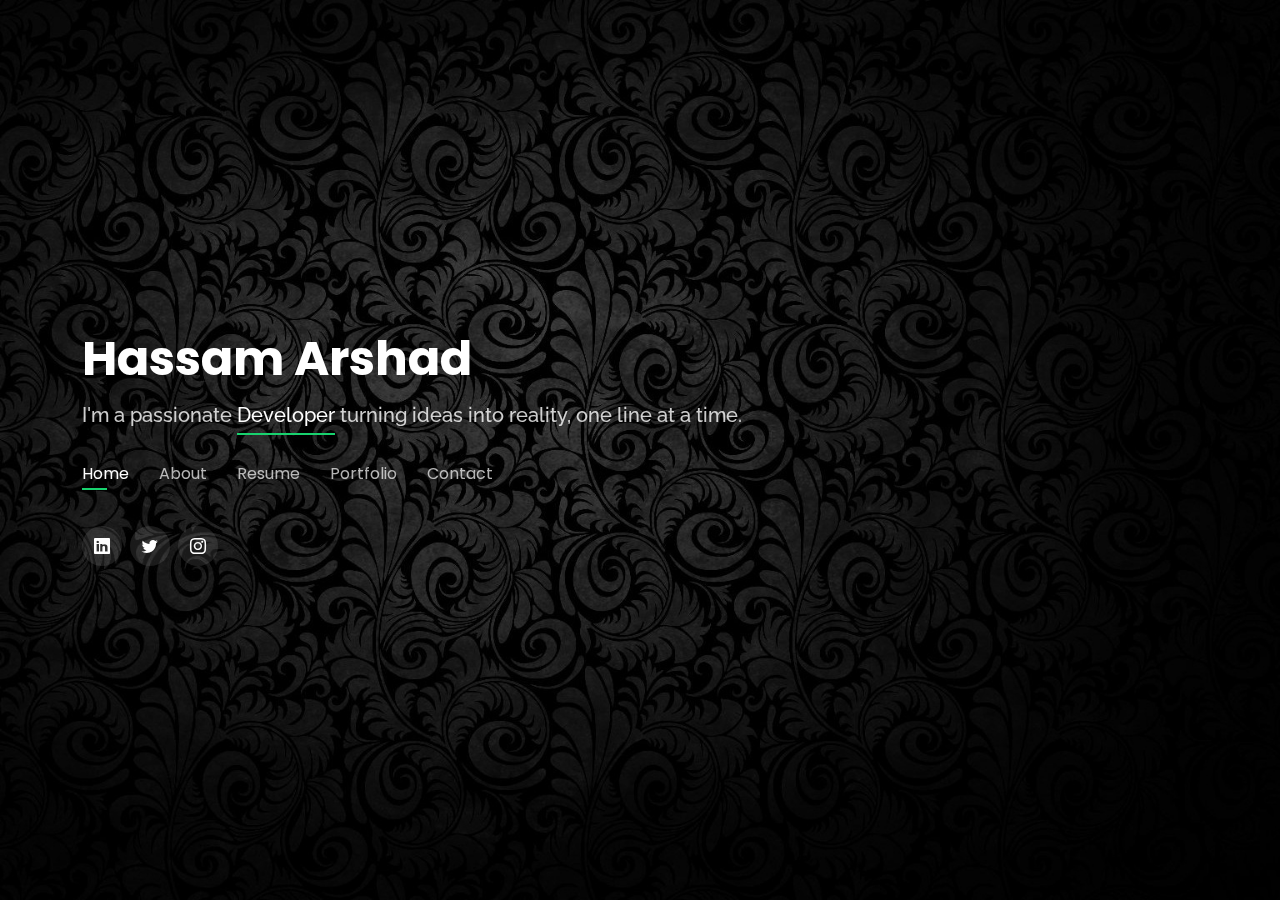
==== index.html @ 384a3cdf "initial Commit" ====
<!DOCTYPE html>
<html lang="en">

<head>
  <meta charset="utf-8">
  <meta content="width=device-width, initial-scale=1.0" name="viewport">

  <title>Hassam Arshad</title>
  <meta content="" name="description">
  <meta content="" name="keywords">

  <!-- Favicons -->
  <link href="assets/img/favicon.png" rel="icon">
  <!-- <link href="assets/img/apple-touch-icon.png" rel="apple-touch-icon"> -->

  <!-- Google Fonts -->
  <link href="https://fonts.googleapis.com/css?family=Open+Sans:300,300i,400,400i,600,600i,700,700i|Raleway:300,300i,400,400i,500,500i,600,600i,700,700i|Poppins:300,300i,400,400i,500,500i,600,600i,700,700i" rel="stylesheet">

  <!-- Vendor CSS Files -->
  <link href="assets/vendor/bootstrap/css/bootstrap.min.css" rel="stylesheet">
  <link href="assets/vendor/bootstrap-icons/bootstrap-icons.css" rel="stylesheet">
  <link href="assets/vendor/boxicons/css/boxicons.min.css" rel="stylesheet">
  <link href="assets/vendor/glightbox/css/glightbox.min.css" rel="stylesheet">
  <link href="assets/vendor/remixicon/remixicon.css" rel="stylesheet">
  <link href="assets/vendor/swiper/swiper-bundle.min.css" rel="stylesheet">

  <!-- Template Main CSS File -->
  <link href="assets/css/style.css" rel="stylesheet">

  <!-- =======================================================
  * Template Name: Personal - v4.10.0
  * Template URL: https://bootstrapmade.com/personal-free-resume-bootstrap-template/
  * Author: BootstrapMade.com
  * License: https://bootstrapmade.com/license/
  ======================================================== -->
</head>

<body>

  <!-- ======= Header ======= -->
  <header id="header">
    <div class="container">

      <h1><a href="index.html">Hassam Arshad</a></h1>
      <!-- Uncomment below if you prefer to use an image logo -->
      <!-- <a href="index.html" class="mr-auto"><img src="assets/img/logo.png" alt="" class="img-fluid"></a> -->
      <h2>I'm a passionate <span>Developer</span> turning ideas into reality, one line at a time.</h2>

      <nav id="navbar" class="navbar">
        <ul>
          <li><a class="nav-link active" href="#header">Home</a></li>
          <li><a class="nav-link" href="#about">About</a></li>
          <li><a class="nav-link" href="#resume">Resume</a></li>
          <!-- <li><a class="nav-link" href="#services">Services</a></li> -->
          <li><a class="nav-link" href="#portfolio">Portfolio</a></li>
          <li><a class="nav-link" href="#contact">Contact</a></li>
        </ul>
        <i class="bi bi-list mobile-nav-toggle"></i>
      </nav><!-- .navbar -->

      <div class="social-links">
        <a href="https://www.linkedin.com/in/hassam-arshad/" class="linkedin"><i class="bi bi-linkedin"></i></a>
        <a href="https://twitter.com/HassamAli466259" class="twitter"><i class="bi bi-twitter"></i></a>
        <!-- <a href="#" class="facebook"><i class="bi bi-facebook"></i></a> -->
        <a href="https://www.instagram.com/ali.hassam.9090/" class="instagram"><i class="bi bi-instagram"></i></a>
      </div>

    </div>
  </header><!-- End Header -->

  <!-- ======= About Section ======= -->
  <section id="about" class="about">

    <!-- ======= About Me ======= -->
    <div class="about-me container">

      <div class="section-title">
        <h2>About</h2>
        <p>Learn more about me</p>
      </div>

      <div class="row">
        <div class="col-lg-4" data-aos="fade-right">
          <img src="assets/img/me.jpg" class="img-fluid" alt="">
        </div>
        <div class="col-lg-8 pt-4 pt-lg-0 content" data-aos="fade-left">
          <h3>Software Developer &amp; Graphic Designer</h3>
          <p class="fst-italic">
            As a passionate developer and dedicated Computer Science student at the esteemed University of Karachi, I relentlessly pursue excellence in leveraging my profound programming expertise and impeccable data handling skills to excel in the dynamic realm of IT. Widely acknowledged for my unwavering work ethic and tenacity, I am unwavering in my pursuit of ambitious goals, leaving no stone unturned in their accomplishment.
          </p>
          <div class="row">
            <div class="col-lg-6">
              <ul>
                <li><i class="bi bi-chevron-right"></i> <strong>Birthday:</strong> <span>4 April 2002</span></li>
                <li><i class="bi bi-chevron-right"></i> <strong>Resume:</strong> <span><a href="./assets/Hassam's Resume (2).pdf">Click Me</a></span></li> 
                <li><i class="bi bi-chevron-right"></i> <strong>Phone:</strong> <span>+92 334 2702174</span></li>
                <li><i class="bi bi-chevron-right"></i> <strong>City:</strong> <span>Karachi, Pakistan</span></li>
              </ul>
            </div>
            <div class="col-lg-6">
              <ul>
                <li><i class="bi bi-chevron-right"></i> <strong>Age:</strong> <span>21</span></li>
                <li><i class="bi bi-chevron-right"></i> <strong>Degree:</strong> <span>Intermediate</span></li>
                <li><i class="bi bi-chevron-right"></i> <strong>Email:</strong> <span>hassamarshad021@gmail.com</span></li>
                <li><i class="bi bi-chevron-right"></i> <strong>Freelance:</strong> <span>Available</span></li>
              </ul>
            </div>
          </div>
        </div>
      </div>

    </div><!-- End About Me -->

    <!-- ======= Counts ======= -->
    <div class="counts container">

      <div class="row">

        <div class="col-lg-3 col-md-6">
          <div class="count-box">
            <i class="bi bi-emoji-smile"></i>
            <span data-purecounter-start="0" data-purecounter-end="7" data-purecounter-duration="1" class="purecounter"></span>
            <p>Happy Clients</p>
          </div>
        </div>

        <div class="col-lg-3 col-md-6 mt-5 mt-md-0">
          <div class="count-box">
            <i class="bi bi-journal-richtext"></i>
            <span data-purecounter-start="0" data-purecounter-end="9" data-purecounter-duration="1" class="purecounter"></span>
            <p>Projects</p>
          </div>
        </div>

        <div class="col-lg-3 col-md-6 mt-5 mt-lg-0">
          <div class="count-box">
            <i class="bi bi-headset"></i>
            <span data-purecounter-start="0" data-purecounter-end="900" data-purecounter-duration="1" class="purecounter"></span>
            <p>Hours Of Support</p>
          </div>
        </div>

        <div class="col-lg-3 col-md-6 mt-5 mt-lg-0">
          <div class="count-box">
            <i class="bi bi-award"></i>
            <span data-purecounter-start="0" data-purecounter-end="5" data-purecounter-duration="1" class="purecounter"></span>
            <p>Awards</p>
          </div>
        </div>

      </div>

    </div><!-- End Counts -->

    <!-- ======= Skills  ======= -->
    <div class="skills container">

      <div class="section-title">
        <h2>Skills</h2>
      </div>

      <div class="row skills-content">

        <div class="col-lg-6">

          <div class="progress">
            <span class="skill">HTML &amp; CSS<i class="val">95%</i></span>
            <div class="progress-bar-wrap">
              <div class="progress-bar" role="progressbar" aria-valuenow="95" aria-valuemin="0" aria-valuemax="100"></div>
            </div>
          </div>

          <div class="progress">
            <span class="skill">C# <i class="val">75%</i></span>
            <div class="progress-bar-wrap">
              <div class="progress-bar" role="progressbar" aria-valuenow="75" aria-valuemin="0" aria-valuemax="100"></div>
            </div>
          </div>

          <div class="progress">
            <span class="skill">Python <i class="val">65%</i></span>
            <div class="progress-bar-wrap">
              <div class="progress-bar" role="progressbar" aria-valuenow="65" aria-valuemin="0" aria-valuemax="100"></div>
            </div>
          </div>


        </div>

        <div class="col-lg-6">


          <div class="progress">
            <span class="skill">JavaScript <i class="val">90%</i></span>
            <div class="progress-bar-wrap">
              <div class="progress-bar" role="progressbar" aria-valuenow="90" aria-valuemin="0" aria-valuemax="100"></div>
            </div>
          </div>

          <div class="progress">
            <span class="skill">MICROSOFT SQL <i class="val">90%</i></span>
            <div class="progress-bar-wrap">
              <div class="progress-bar" role="progressbar" aria-valuenow="90" aria-valuemin="0" aria-valuemax="100"></div>
            </div>
          </div>

          <div class="progress">
            <span class="skill">JAVA <i class="val">55%</i></span>
            <div class="progress-bar-wrap">
              <div class="progress-bar" role="progressbar" aria-valuenow="55" aria-valuemin="0" aria-valuemax="100"></div>
            </div>
          </div>

        </div>

      </div>

    </div><!-- End Skills -->

    <!-- ======= Interests ======= -->
    <div class="interests container">

      <div class="section-title">
        <h2>Interests</h2>
      </div>

      <div class="row">
        <div class="col-lg-3 col-md-4">
          <div class="icon-box">
            <i class="bx bxl-microsoft" style="color: #5779e9;"></i>
            <h3>Windows</h3>
          </div>
        </div>
        <div class="col-lg-3 col-md-4 mt-4 mt-md-0">
          <div class="icon-box">
            <i class="bx bxl-apple" style="color: #f5f6f8;"></i>
            <h3>Apple</h3>
          </div>
        </div>
        <div class="col-lg-3 col-md-4 mt-4 mt-md-0">
          <div class="icon-box">
            <i class="ri-netflix-fill" style="color: #dd1c1c;"></i>
            <h3>Netflix</h3>
          </div>
        </div>
        <div class="col-lg-3 col-md-4 mt-4 mt-lg-0">
          <div class="icon-box">
            <i class="bx bxl-spotify" style="color: #2f9b3d;"></i>
            <h3>Spotify</h3>
          </div>
        </div>
        <div class="col-lg-3 col-md-4 mt-4">
          <div class="icon-box">
            <i class="bx bxl-react" style="color: #47aeff;"></i>
            <h3>React</h3>
          </div>
        </div>
        <div class="col-lg-3 col-md-4 mt-4">
          <div class="icon-box">
            <i class="bx bxl-javascript" style="color: #F0DB4F;"></i>
            <h3>Javascript</h3>
          </div>
        </div>
        <div class="col-lg-3 col-md-4 mt-4">
          <div class="icon-box">
            <i class="bx bxl-bootstrap" style="color: #563d7c;"></i>
            <h3>Bootstrap</h3>
          </div>
        </div>
        <div class="col-lg-3 col-md-4 mt-4">
          <div class="icon-box">
            <i class="bx bxl-tailwind-css" style="color: #47aeff;"></i>
            <h3>Tailwind css</h3>
          </div>
        </div>
        <div class="col-lg-3 col-md-4 mt-4">
          <div class="icon-box">
            <i class="bx bxl-python" style="color: RGB(75, 139, 190);"></i>
            <h3>Python</h3>
          </div>
        </div>
        <div class="col-lg-3 col-md-4 mt-4">
          <div class="icon-box">
            <i class="bx bxl-java" style="color: RGB(248, 152, 32)"></i>
            <h3>Java</h3>
          </div>
        </div>
        <div class="col-lg-3 col-md-4 mt-4">
          <div class="icon-box">
            <i class="ri-bug-fill" style="color: #ff5828;"></i>
            <h3>WebApp Testing</h3>
          </div>
        </div>
        <div class="col-lg-3 col-md-4 mt-4">
          <div class="icon-box">
            <i class="bi-laptop-fill" style="color: #faf9f9;"></i>
            <h3>Computer Hardware</h3>
          </div>
        </div>
      </div>

    </div><!-- End Interests -->
  </section><!-- End About Section -->

  <!-- ======= Resume Section ======= -->
  <section id="resume" class="resume">
    <div class="container">

      <div class="section-title">
        <h2>Resume</h2>
        <p>Check My Resume</p>
      </div>

      <div class="row">
        <div class="col-lg-6">
          <h3 class="resume-title">Sumary</h3>
          <div class="resume-item pb-0">
            <h4>Hassam Arshad</h4>
            <p><em>Passionate and driven, I am a dynamic developer and dedicated Computer Science student from the renowned University of Karachi. With profound programming expertise and impeccable data handling skills, I excel in the fast-paced world of IT. Known for my unwavering work ethic and relentless pursuit of ambitious goals, I leave no stone unturned in my quest for excellence. Harnessing passion, knowledge, and determination, I forge a path of innovation and triumph in the ever-evolving realm of technology.</em></p>
            <p>
            <ul>
              <li>P.E.C.H.S shahrah e faisal,Karachi</li>
              <li>(+92) 334-2702174</li>
              <li>hassamarshad021@gmail.com</li>
            </ul>
            </p>
          </div>

          <h3 class="resume-title">Education</h3>
          <div class="resume-item">
            <h4>UnderGraduate Computer Science student</h4>
            <h5>2021 - 2024</h5>
            <p><em>University of Karachi, Department of Computer Science (UBIT), Karachi.</em></p>
          </div>
          <div class="resume-item">
            <h4>INTERMEDIATE</h4>
            <h5>2018 - 2020</h5>
            <p><em>NCR College of Emerging Technologies</em></p>
          </div>
          <div class="resume-item">
            <h4>Diploma</h4>
            <h5>2021 - 2022</h5>
            <p><em>Aptech University Road, Karachi</em></p>
          </div>
        </div>
        <div class="col-lg-6">
          
          <h3 class="resume-title">Work Experience</h3>
          <div class="resume-item">
            <h4>React Trainee</h4>
            <h5>Dec 2022 - March 2023</h5>
            <p><em>Fortify</em></p>
            <p>
            <ul>
              <li>Revised and updated training manuals</li>
              <li>Gained an understanding of how the advertising industry works</li>
              <li>Learned how to use various software programs and Trained with them</li>
              <li>Created presentations and Assisted with onboarding new connections</li>
            </ul>
            </p>
          </div> 
             <div class="resume-item">
            <h4>React Dev. Intern</h4>
            <h5>April/2023 - July/2023</h5>
            <p><em>The Innovative Solutions</em></p>
            <p>
            <ul>
              <li>ssisted in designing, developing, and testing software applications work</li>
              <li>Improved process efficiency through research and analysis </li>
              <li>Contributed creative ideas in team meetings and brainstorming sessions </li>
              <li>Stayed updated with industry trends and technologies</li>
              <li>Received positive feedback for adaptability and quality</li>
            </ul>
            </p>
          </div>
        </div>
      </div>

    </div>
  </section><!-- End Resume Section -->

  <!-- ======= Services Section ======= -->
  <!-- <section id="services" class="services">
    <div class="container">

      <div class="section-title">
        <h2>Services</h2>
        <p>My Services</p>
      </div>

      <div class="row">
        <div class="col-lg-4 col-md-6 d-flex align-items-stretch">
          <div class="icon-box">
            <div class="icon"><i class="bx bxl-dribbble"></i></div>
            <h4><a href="">Lorem Ipsum</a></h4>
            <p>Voluptatum deleniti atque corrupti quos dolores et quas molestias excepturi</p>
          </div>
        </div>

        <div class="col-lg-4 col-md-6 d-flex align-items-stretch mt-4 mt-md-0">
          <div class="icon-box">
            <div class="icon"><i class="bx bx-file"></i></div>
            <h4><a href="">Sed ut perspiciatis</a></h4>
            <p>Duis aute irure dolor in reprehenderit in voluptate velit esse cillum dolore</p>
          </div>
        </div>

        <div class="col-lg-4 col-md-6 d-flex align-items-stretch mt-4 mt-lg-0">
          <div class="icon-box">
            <div class="icon"><i class="bx bx-tachometer"></i></div>
            <h4><a href="">Magni Dolores</a></h4>
            <p>Excepteur sint occaecat cupidatat non proident, sunt in culpa qui officia</p>
          </div>
        </div>

        <div class="col-lg-4 col-md-6 d-flex align-items-stretch mt-4">
          <div class="icon-box">
            <div class="icon"><i class="bx bx-world"></i></div>
            <h4><a href="">Nemo Enim</a></h4>
            <p>At vero eos et accusamus et iusto odio dignissimos ducimus qui blanditiis</p>
          </div>
        </div>

        <div class="col-lg-4 col-md-6 d-flex align-items-stretch mt-4">
          <div class="icon-box">
            <div class="icon"><i class="bx bx-slideshow"></i></div>
            <h4><a href="">Dele cardo</a></h4>
            <p>Quis consequatur saepe eligendi voluptatem consequatur dolor consequuntur</p>
          </div>
        </div>

        <div class="col-lg-4 col-md-6 d-flex align-items-stretch mt-4">
          <div class="icon-box">
            <div class="icon"><i class="bx bx-arch"></i></div>
            <h4><a href="">Divera don</a></h4>
            <p>Modi nostrum vel laborum. Porro fugit error sit minus sapiente sit aspernatur</p>
          </div>
        </div>

      </div>

    </div>
  </section> -->
  <!-- End Services Section -->

  <!-- ======= Portfolio Section ======= -->
  <section id="portfolio" class="portfolio">
    <div class="container">

      <div class="section-title">
        <h2>Portfolio</h2>
        <p>My Works</p>
      </div>

      <div class="row">
        <div class="col-lg-12 d-flex justify-content-center">
          <ul id="portfolio-flters">
            <li data-filter="*" class="filter-active">All</li>
            <li data-filter=".filter-app">App</li>
            <li data-filter=".filter-card">Card</li>
            <li data-filter=".filter-web">Web</li>
          </ul>
        </div>
      </div>

      <div class="row portfolio-container">

        <div class="col-lg-4 col-md-6 portfolio-item filter-app">
          <div class="portfolio-wrap">
            <img src="assets/img/portfolio/portfolio-1.jpg" class="img-fluid" alt="">
            <div class="portfolio-info">
              <h4>App 1</h4>
              <p>App</p>
              <div class="portfolio-links">
                <a href="assets/img/portfolio/portfolio-1.jpg" data-gallery="portfolioGallery" class="portfolio-lightbox" title="App 1"><i class="bx bx-plus"></i></a>
                <a href="portfolio-details.html" data-gallery="portfolioDetailsGallery" data-glightbox="type: external" class="portfolio-details-lightbox" title="Portfolio Details"><i class="bx bx-link"></i></a>
              </div>
            </div>
          </div>
        </div>

        <div class="col-lg-4 col-md-6 portfolio-item filter-web">
          <div class="portfolio-wrap">
            <img src="assets/img/portfolio/portfolio-2.jpg" class="img-fluid" alt="">
            <div class="portfolio-info">
              <h4>Web 3</h4>
              <p>Web</p>
              <div class="portfolio-links">
                <a href="assets/img/portfolio/portfolio-2.jpg" data-gallery="portfolioGallery" class="portfolio-lightbox" title="Web 3"><i class="bx bx-plus"></i></a>
                <a href="portfolio-details.html" data-gallery="portfolioDetailsGallery" data-glightbox="type: external" class="portfolio-details-lightbox" title="Portfolio Details"><i class="bx bx-link"></i></a>
              </div>
            </div>
          </div>
        </div>

        <div class="col-lg-4 col-md-6 portfolio-item filter-app">
          <div class="portfolio-wrap">
            <img src="assets/img/portfolio/portfolio-3.jpg" class="img-fluid" alt="">
            <div class="portfolio-info">
              <h4>App 2</h4>
              <p>App</p>
              <div class="portfolio-links">
                <a href="assets/img/portfolio/portfolio-3.jpg" data-gallery="portfolioGallery" class="portfolio-lightbox" title="App 2"><i class="bx bx-plus"></i></a>
                <a href="portfolio-details.html" data-gallery="portfolioDetailsGallery" data-glightbox="type: external" class="portfolio-details-lightbox" title="Portfolio Details"><i class="bx bx-link"></i></a>
              </div>
            </div>
          </div>
        </div>

        <div class="col-lg-4 col-md-6 portfolio-item filter-card">
          <div class="portfolio-wrap">
            <img src="assets/img/portfolio/portfolio-4.jpg" class="img-fluid" alt="">
            <div class="portfolio-info">
              <h4>Card 2</h4>
              <p>Card</p>
              <div class="portfolio-links">
                <a href="assets/img/portfolio/portfolio-4.jpg" data-gallery="portfolioGallery" class="portfolio-lightbox" title="Card 2"><i class="bx bx-plus"></i></a>
                <a href="portfolio-details.html" data-gallery="portfolioDetailsGallery" data-glightbox="type: external" class="portfolio-details-lightbox" title="Portfolio Details"><i class="bx bx-link"></i></a>
              </div>
            </div>
          </div>
        </div>

        <div class="col-lg-4 col-md-6 portfolio-item filter-web">
          <div class="portfolio-wrap">
            <img src="assets/img/portfolio/portfolio-5.jpg" class="img-fluid" alt="">
            <div class="portfolio-info">
              <h4>Web 2</h4>
              <p>Web</p>
              <div class="portfolio-links">
                <a href="assets/img/portfolio/portfolio-5.jpg" data-gallery="portfolioGallery" class="portfolio-lightbox" title="Web 2"><i class="bx bx-plus"></i></a>
                <a href="portfolio-details.html" data-gallery="portfolioDetailsGallery" data-glightbox="type: external" class="portfolio-details-lightbox" title="Portfolio Details"><i class="bx bx-link"></i></a>
              </div>
            </div>
          </div>
        </div>

        <div class="col-lg-4 col-md-6 portfolio-item filter-app">
          <div class="portfolio-wrap">
            <img src="assets/img/portfolio/portfolio-6.jpg" class="img-fluid" alt="">
            <div class="portfolio-info">
              <h4>App 3</h4>
              <p>App</p>
              <div class="portfolio-links">
                <a href="assets/img/portfolio/portfolio-6.jpg" data-gallery="portfolioGallery" class="portfolio-lightbox" title="App 3"><i class="bx bx-plus"></i></a>
                <a href="portfolio-details.html" data-gallery="portfolioDetailsGallery" data-glightbox="type: external" class="portfolio-details-lightbox" title="Portfolio Details"><i class="bx bx-link"></i></a>
              </div>
            </div>
          </div>
        </div>

        <div class="col-lg-4 col-md-6 portfolio-item filter-card">
          <div class="portfolio-wrap">
            <img src="assets/img/portfolio/portfolio-7.jpg" class="img-fluid" alt="">
            <div class="portfolio-info">
              <h4>Card 1</h4>
              <p>Card</p>
              <div class="portfolio-links">
                <a href="assets/img/portfolio/portfolio-7.jpg" data-gallery="portfolioGallery" class="portfolio-lightbox" title="Card 1"><i class="bx bx-plus"></i></a>
                <a href="portfolio-details.html" data-gallery="portfolioDetailsGallery" data-glightbox="type: external" class="portfolio-details-lightbox" title="Portfolio Details"><i class="bx bx-link"></i></a>
              </div>
            </div>
          </div>
        </div>

        <div class="col-lg-4 col-md-6 portfolio-item filter-card">
          <div class="portfolio-wrap">
            <img src="assets/img/portfolio/portfolio-8.jpg" class="img-fluid" alt="">
            <div class="portfolio-info">
              <h4>Card 3</h4>
              <p>Card</p>
              <div class="portfolio-links">
                <a href="assets/img/portfolio/portfolio-8.jpg" data-gallery="portfolioGallery" class="portfolio-lightbox" title="Card 3"><i class="bx bx-plus"></i></a>
                <a href="portfolio-details.html" data-gallery="portfolioDetailsGallery" data-glightbox="type: external" class="portfolio-details-lightbox" title="Portfolio Details"><i class="bx bx-link"></i></a>
              </div>
            </div>
          </div>
        </div>

        <div class="col-lg-4 col-md-6 portfolio-item filter-web">
          <div class="portfolio-wrap">
            <img src="assets/img/portfolio/portfolio-9.jpg" class="img-fluid" alt="">
            <div class="portfolio-info">
              <h4>Web 3</h4>
              <p>Web</p>
              <div class="portfolio-links">
                <a href="assets/img/portfolio/portfolio-9.jpg" data-gallery="portfolioGallery" class="portfolio-lightbox" title="Web 3"><i class="bx bx-plus"></i></a>
                <a href="portfolio-details.html" data-gallery="portfolioDetailsGallery" data-glightbox="type: external" class="portfolio-details-lightbox" title="Portfolio Details"><i class="bx bx-link"></i></a>
              </div>
            </div>
          </div>
        </div>

      </div>

    </div>
  </section><!-- End Portfolio Section -->

  <!-- ======= Contact Section ======= -->
  <section id="contact" class="contact">
    <div class="container">

      <div class="section-title">
        <h2>Contact</h2>
        <p>Contact Me</p>
      </div>

      <div class="row mt-2">

        <div class="col-md-6 d-flex align-items-stretch">
          <div class="info-box">
            <i class="bx bx-map"></i>
            <h3>My Address</h3>
            <p>P.E.C.H.S shahrah e faisal,Karachi</p>
          </div>
        </div>

        <div class="col-md-6 mt-4 mt-md-0 d-flex align-items-stretch">
          <div class="info-box">
            <i class="bx bx-share-alt"></i>
            <h3>Social Profiles</h3>
            <div class="social-links">
              <a href="https://www.linkedin.com/in/hassam-arshad/" class="linkedin"><i class="bi bi-linkedin"></i></a>
              <a href="https://twitter.com/HassamAli466259" class="twitter"><i class="bi bi-twitter"></i></a>
              <!-- <a href="#" class="facebook"><i class="bi bi-facebook"></i></a> -->
              <a href="https://www.instagram.com/ali.hassam.9090/" class="instagram"><i class="bi bi-instagram"></i></a>
            </div>
          </div>
        </div>
        

        <div class="col-md-6 mt-4 d-flex align-items-stretch">
          <div class="info-box">
            <i class="bx bx-envelope"></i>
            <h3>Email Me</h3>
            <p>hassamarshad021@gmail.com</p>
          </div>
        </div>
        <div class="col-md-6 mt-4 d-flex align-items-stretch">
          <div class="info-box">
            <i class="bx bx-phone-call"></i>
            <h3>Call Me</h3>
            <p>+92 334 2702174</p>
          </div>
        </div>
      </div>

      <form action="forms/contact.php" method="post" role="form" class="php-email-form mt-4">
        <div class="row">
          <div class="col-md-6 form-group">
            <input type="text" name="name" class="form-control" id="name" placeholder="Your Name" required>
          </div>
          <div class="col-md-6 form-group mt-3 mt-md-0">
            <input type="email" class="form-control" name="email" id="email" placeholder="Your Email" required>
          </div>
        </div>
        <div class="form-group mt-3">
          <input type="text" class="form-control" name="subject" id="subject" placeholder="Subject" required>
        </div>
        <div class="form-group mt-3">
          <textarea class="form-control" name="message" rows="5" placeholder="Message" required></textarea>
        </div>
        <div class="my-3">
          <div class="loading">Loading</div>
          <div class="error-message"></div>
          <div class="sent-message">Your message has been sent. Thank you!</div>
        </div>
        <div class="text-center"><button type="submit">Send Message</button></div>
      </form>

    </div>
  </section><!-- End Contact Section -->


  <!-- Vendor JS Files -->
  <script src="assets/vendor/purecounter/purecounter_vanilla.js"></script>
  <script src="assets/vendor/bootstrap/js/bootstrap.bundle.min.js"></script>
  <script src="assets/vendor/glightbox/js/glightbox.min.js"></script>
  <script src="assets/vendor/isotope-layout/isotope.pkgd.min.js"></script>
  <script src="assets/vendor/swiper/swiper-bundle.min.js"></script>
  <script src="assets/vendor/waypoints/noframework.waypoints.js"></script>
  <script src="assets/vendor/php-email-form/validate.js"></script>

  <!-- Template Main JS File -->
  <script src="assets/js/main.js"></script>

</body>

</html>
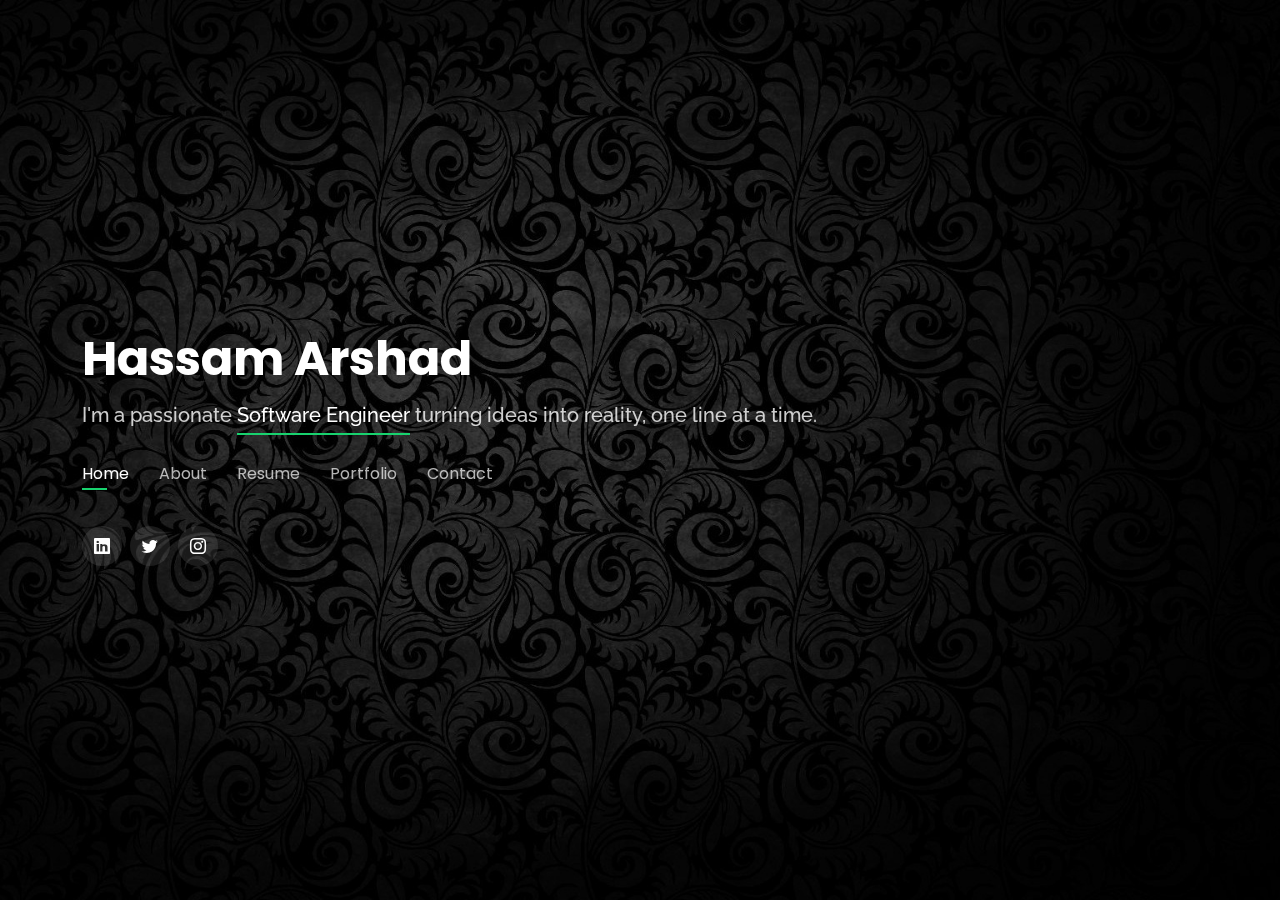
==== commit 32b9f094: "`Updated resume and portfolio pages with new information and formatting changes.`" ====
--- a/index.html
+++ b/index.html
@@ -14,7 +14,9 @@
   <!-- <link href="assets/img/apple-touch-icon.png" rel="apple-touch-icon"> -->
 
   <!-- Google Fonts -->
-  <link href="https://fonts.googleapis.com/css?family=Open+Sans:300,300i,400,400i,600,600i,700,700i|Raleway:300,300i,400,400i,500,500i,600,600i,700,700i|Poppins:300,300i,400,400i,500,500i,600,600i,700,700i" rel="stylesheet">
+  <link
+    href="https://fonts.googleapis.com/css?family=Open+Sans:300,300i,400,400i,600,600i,700,700i|Raleway:300,300i,400,400i,500,500i,600,600i,700,700i|Poppins:300,300i,400,400i,500,500i,600,600i,700,700i"
+    rel="stylesheet">
 
   <!-- Vendor CSS Files -->
   <link href="assets/vendor/bootstrap/css/bootstrap.min.css" rel="stylesheet">
@@ -24,8 +26,10 @@
   <link href="assets/vendor/remixicon/remixicon.css" rel="stylesheet">
   <link href="assets/vendor/swiper/swiper-bundle.min.css" rel="stylesheet">
 
+
   <!-- Template Main CSS File -->
   <link href="assets/css/style.css" rel="stylesheet">
+  <link rel="stylesheet" href="https://cdnjs.cloudflare.com/ajax/libs/font-awesome/5.15.3/css/all.min.css">
 
   <!-- =======================================================
   * Template Name: Personal - v4.10.0
@@ -44,7 +48,7 @@
       <h1><a href="index.html">Hassam Arshad</a></h1>
       <!-- Uncomment below if you prefer to use an image logo -->
       <!-- <a href="index.html" class="mr-auto"><img src="assets/img/logo.png" alt="" class="img-fluid"></a> -->
-      <h2>I'm a passionate <span>Developer</span> turning ideas into reality, one line at a time.</h2>
+      <h2>I'm a passionate <span>Software Engineer</span> turning ideas into reality, one line at a time.</h2>
 
       <nav id="navbar" class="navbar">
         <ul>
@@ -81,27 +85,33 @@
 
       <div class="row">
         <div class="col-lg-4" data-aos="fade-right">
-          <img src="assets/img/me.jpg" class="img-fluid" alt="">
+          <img src="assets/img/me.jpeg" class="img-fluid" alt="">
         </div>
         <div class="col-lg-8 pt-4 pt-lg-0 content" data-aos="fade-left">
           <h3>Software Developer &amp; Graphic Designer</h3>
           <p class="fst-italic">
-            As a passionate developer and dedicated Computer Science student at the esteemed University of Karachi, I relentlessly pursue excellence in leveraging my profound programming expertise and impeccable data handling skills to excel in the dynamic realm of IT. Widely acknowledged for my unwavering work ethic and tenacity, I am unwavering in my pursuit of ambitious goals, leaving no stone unturned in their accomplishment.
+            As a passionate developer and dedicated Computer Science student at the esteemed University of Karachi, I
+            relentlessly pursue excellence in leveraging my profound programming expertise and impeccable data handling
+            skills to excel in the dynamic realm of IT. Widely acknowledged for my unwavering work ethic and tenacity, I
+            am unwavering in my pursuit of ambitious goals, leaving no stone unturned in their accomplishment.
           </p>
           <div class="row">
             <div class="col-lg-6">
               <ul>
                 <li><i class="bi bi-chevron-right"></i> <strong>Birthday:</strong> <span>4 April 2002</span></li>
-                <li><i class="bi bi-chevron-right"></i> <strong>Resume:</strong> <span><a href="./assets/Hassam's Resume (2).pdf">Click Me</a></span></li> 
+                <li><i class="bi bi-chevron-right"></i> <strong>Resume:</strong> <span><a
+                      href="./assets/Resume.pdf">Click Me</a></span></li>
                 <li><i class="bi bi-chevron-right"></i> <strong>Phone:</strong> <span>+92 334 2702174</span></li>
                 <li><i class="bi bi-chevron-right"></i> <strong>City:</strong> <span>Karachi, Pakistan</span></li>
               </ul>
             </div>
             <div class="col-lg-6">
               <ul>
-                <li><i class="bi bi-chevron-right"></i> <strong>Age:</strong> <span>21</span></li>
-                <li><i class="bi bi-chevron-right"></i> <strong>Degree:</strong> <span>Intermediate</span></li>
-                <li><i class="bi bi-chevron-right"></i> <strong>Email:</strong> <span>hassamarshad021@gmail.com</span></li>
+                <li><i class="bi bi-chevron-right"></i> <strong>Age:</strong> <span>22</span></li>
+                <li><i class="bi bi-chevron-right"></i> <strong>Degree:</strong> <span>Bachelor's in Computer
+                    Science</span></li>
+                <li><i class="bi bi-chevron-right"></i> <strong>Email:</strong> <span>hassamarshad021@gmail.com</span>
+                </li>
                 <li><i class="bi bi-chevron-right"></i> <strong>Freelance:</strong> <span>Available</span></li>
               </ul>
             </div>
@@ -119,7 +129,8 @@
         <div class="col-lg-3 col-md-6">
           <div class="count-box">
             <i class="bi bi-emoji-smile"></i>
-            <span data-purecounter-start="0" data-purecounter-end="7" data-purecounter-duration="1" class="purecounter"></span>
+            <span data-purecounter-start="0" data-purecounter-end="7" data-purecounter-duration="1"
+              class="purecounter"></span>
             <p>Happy Clients</p>
           </div>
         </div>
@@ -127,7 +138,8 @@
         <div class="col-lg-3 col-md-6 mt-5 mt-md-0">
           <div class="count-box">
             <i class="bi bi-journal-richtext"></i>
-            <span data-purecounter-start="0" data-purecounter-end="9" data-purecounter-duration="1" class="purecounter"></span>
+            <span data-purecounter-start="0" data-purecounter-end="9" data-purecounter-duration="1"
+              class="purecounter"></span>
             <p>Projects</p>
           </div>
         </div>
@@ -135,7 +147,8 @@
         <div class="col-lg-3 col-md-6 mt-5 mt-lg-0">
           <div class="count-box">
             <i class="bi bi-headset"></i>
-            <span data-purecounter-start="0" data-purecounter-end="900" data-purecounter-duration="1" class="purecounter"></span>
+            <span data-purecounter-start="0" data-purecounter-end="900" data-purecounter-duration="1"
+              class="purecounter"></span>
             <p>Hours Of Support</p>
           </div>
         </div>
@@ -143,7 +156,8 @@
         <div class="col-lg-3 col-md-6 mt-5 mt-lg-0">
           <div class="count-box">
             <i class="bi bi-award"></i>
-            <span data-purecounter-start="0" data-purecounter-end="5" data-purecounter-duration="1" class="purecounter"></span>
+            <span data-purecounter-start="0" data-purecounter-end="5" data-purecounter-duration="1"
+              class="purecounter"></span>
             <p>Awards</p>
           </div>
         </div>
@@ -152,69 +166,68 @@
 
     </div><!-- End Counts -->
 
-    <!-- ======= Skills  ======= -->
+    <!-- ======= Skills Section ======= -->
     <div class="skills container">
-
       <div class="section-title">
         <h2>Skills</h2>
       </div>
-
       <div class="row skills-content">
-
         <div class="col-lg-6">
-
-          <div class="progress">
-            <span class="skill">HTML &amp; CSS<i class="val">95%</i></span>
+          <div class="progress"
+            title="Experience in building websites and styling with modern CSS frameworks and pre-processors.">
+            <span class="skill">HTML & CSS <i class="val">95%</i></span>
             <div class="progress-bar-wrap">
-              <div class="progress-bar" role="progressbar" aria-valuenow="95" aria-valuemin="0" aria-valuemax="100"></div>
-            </div>
-          </div>
-
-          <div class="progress">
-            <span class="skill">C# <i class="val">75%</i></span>
+              <div class="progress-bar" role="progressbar" aria-valuenow="95" aria-valuemin="0" aria-valuemax="100"
+                style="width: 95%;"></div>
+            </div>
+          </div>
+          <div class="progress" title="Developed dynamic client-side scripting with various projects.">
+            <span class="skill">JavaScript <i class="val">70%</i></span>
             <div class="progress-bar-wrap">
-              <div class="progress-bar" role="progressbar" aria-valuenow="75" aria-valuemin="0" aria-valuemax="100"></div>
-            </div>
-          </div>
-
-          <div class="progress">
-            <span class="skill">Python <i class="val">65%</i></span>
+              <div class="progress-bar" role="progressbar" aria-valuenow="70" aria-valuemin="0" aria-valuemax="100"
+                style="width: 70%;"></div>
+            </div>
+          </div>
+          <div class="progress" title="Gained practical experience with React in front-end development projects.">
+            <span class="skill">React <i class="val">50%</i></span>
             <div class="progress-bar-wrap">
-              <div class="progress-bar" role="progressbar" aria-valuenow="65" aria-valuemin="0" aria-valuemax="100"></div>
-            </div>
-          </div>
-
-
-        </div>
-
+              <div class="progress-bar" role="progressbar" aria-valuenow="50" aria-valuemin="0" aria-valuemax="100"
+                style="width: 50%;">
+              </div>
+            </div>
+          </div>
+          
+        </div>
         <div class="col-lg-6">
-
-
-          <div class="progress">
-            <span class="skill">JavaScript <i class="val">90%</i></span>
+          <div class="progress" title="Expertise in mobile app development with Flutter using Dart.">
+            <span class="skill">Flutter--Dart <i class="val">90%</i></span>
             <div class="progress-bar-wrap">
-              <div class="progress-bar" role="progressbar" aria-valuenow="90" aria-valuemin="0" aria-valuemax="100"></div>
-            </div>
-          </div>
-
-          <div class="progress">
-            <span class="skill">MICROSOFT SQL <i class="val">90%</i></span>
+              <div class="progress-bar" role="progressbar" aria-valuenow="90" aria-valuemin="0" aria-valuemax="100"
+                style="width: 90%;"></div>
+            </div>
+          </div>
+          <div class="progress"
+            title="Management of databases with PostgreSQL, handling complex queries and optimizations.">
+            <span class="skill">PostgreSQL--DBMS <i class="val">80%</i></span>
             <div class="progress-bar-wrap">
-              <div class="progress-bar" role="progressbar" aria-valuenow="90" aria-valuemin="0" aria-valuemax="100"></div>
-            </div>
-          </div>
-
-          <div class="progress">
-            <span class="skill">JAVA <i class="val">55%</i></span>
+              <div class="progress-bar" role="progressbar" aria-valuenow="80" aria-valuemin="0" aria-valuemax="100"
+                style="width: 80%;">
+              </div>
+            </div>
+          </div>
+
+          <div class="progress" title="Used Python with Flask for server-side API development.">
+            <span class="skill">Python--Flask <i class="val">85%</i></span>
             <div class="progress-bar-wrap">
-              <div class="progress-bar" role="progressbar" aria-valuenow="55" aria-valuemin="0" aria-valuemax="100"></div>
-            </div>
-          </div>
-
-        </div>
-
-      </div>
-
+              <div class="progress-bar" role="progressbar" aria-valuenow="85" aria-valuemin="0" aria-valuemax="100"
+                style="width: 85%;"></div>
+            </div>
+          </div>
+
+
+
+        </div>
+      </div>
     </div><!-- End Skills -->
 
     <!-- ======= Interests ======= -->
@@ -225,81 +238,138 @@
       </div>
 
       <div class="row">
-        <div class="col-lg-3 col-md-4">
-          <div class="icon-box">
-            <i class="bx bxl-microsoft" style="color: #5779e9;"></i>
-            <h3>Windows</h3>
-          </div>
-        </div>
-        <div class="col-lg-3 col-md-4 mt-4 mt-md-0">
-          <div class="icon-box">
-            <i class="bx bxl-apple" style="color: #f5f6f8;"></i>
-            <h3>Apple</h3>
-          </div>
-        </div>
-        <div class="col-lg-3 col-md-4 mt-4 mt-md-0">
-          <div class="icon-box">
-            <i class="ri-netflix-fill" style="color: #dd1c1c;"></i>
-            <h3>Netflix</h3>
-          </div>
-        </div>
-        <div class="col-lg-3 col-md-4 mt-4 mt-lg-0">
-          <div class="icon-box">
-            <i class="bx bxl-spotify" style="color: #2f9b3d;"></i>
-            <h3>Spotify</h3>
-          </div>
-        </div>
-        <div class="col-lg-3 col-md-4 mt-4">
-          <div class="icon-box">
-            <i class="bx bxl-react" style="color: #47aeff;"></i>
+        <!-- Deployment -->
+        <div class="col-lg-3 col-md-4 mt-4">
+          <div class="icon-box">
+            <i class="fas fa-server" style="color: #ff8c00;"></i>
+            <h3>Deployment</h3>
+          </div>
+        </div>
+
+        <!-- Flutter -->
+        <div class="col-lg-3 col-md-4 mt-4">
+          <div class="icon-box">
+            <i class="bx bxl-flutter" style="color: #02569b;"></i>
+            <h3>Flutter</h3>
+          </div>
+        </div>
+
+        <!-- Bloc -->
+        <div class="col-lg-3 col-md-4 mt-4">
+          <div class="icon-box">
+            <i class="fas fa-cubes" style="color: #007acc;"></i>
+            <h3>Bloc</h3>
+          </div>
+        </div>
+
+        <!-- GetX -->
+        <div class="col-lg-3 col-md-4 mt-4">
+          <div class="icon-box">
+            <i class="fas fa-sync-alt" style="color: #f9c20b;"></i>
+            <h3>GetX</h3>
+          </div>
+        </div>
+
+        <!-- API Integration -->
+        <div class="col-lg-3 col-md-4 mt-4">
+          <div class="icon-box">
+            <i class="fas fa-plug" style="color: #007acc;"></i>
+            <h3>API Integration</h3>
+          </div>
+        </div>
+
+        <!-- Software Development Methodologies -->
+        <div class="col-lg-3 col-md-4 mt-4">
+          <div class="icon-box">
+            <i class="fas fa-project-diagram" style="color: #007acc;"></i>
+            <h3>SD Methodologies</h3>
+          </div>
+        </div>
+
+        <!-- CI/CD -->
+        <div class="col-lg-3 col-md-4 mt-4">
+          <div class="icon-box">
+            <i class="fas fa-infinity" style="color: #007acc;"></i>
+            <h3>CI/CD</h3>
+          </div>
+        </div>
+
+        <!-- React -->
+        <div class="col-lg-3 col-md-4 mt-4">
+          <div class="icon-box">
+            <i class="bx bxl-react" style="color: #61dafb;"></i>
             <h3>React</h3>
           </div>
         </div>
-        <div class="col-lg-3 col-md-4 mt-4">
-          <div class="icon-box">
-            <i class="bx bxl-javascript" style="color: #F0DB4F;"></i>
+
+        <!-- JavaScript -->
+        <div class="col-lg-3 col-md-4 mt-4">
+          <div class="icon-box">
+            <i class="bx bxl-javascript" style="color: #f0db4f;"></i>
             <h3>Javascript</h3>
           </div>
         </div>
+
+        <!-- Python -->
+        <div class="col-lg-3 col-md-4 mt-4">
+          <div class="icon-box">
+            <i class="bx bxl-python" style="color: RGB(75, 139, 190);"></i>
+            <h3>Python</h3>
+          </div>
+        </div>
+
+        <!-- WebSockets -->
+        <div class="col-lg-3 col-md-4 mt-4">
+          <div class="icon-box">
+            <i class="fas fa-network-wired" style="color: #2f9b3d;"></i>
+            <h3>WebSockets</h3>
+          </div>
+        </div>
+
+        <!-- GitHub -->
+        <div class="col-lg-3 col-md-4 mt-4">
+          <div class="icon-box">
+            <i class="bx bxl-github" style="color: #333;"></i>
+            <h3>GitHub</h3>
+          </div>
+        </div>
+
+        <!-- Bootstrap -->
         <div class="col-lg-3 col-md-4 mt-4">
           <div class="icon-box">
             <i class="bx bxl-bootstrap" style="color: #563d7c;"></i>
             <h3>Bootstrap</h3>
           </div>
         </div>
-        <div class="col-lg-3 col-md-4 mt-4">
-          <div class="icon-box">
-            <i class="bx bxl-tailwind-css" style="color: #47aeff;"></i>
-            <h3>Tailwind css</h3>
-          </div>
-        </div>
-        <div class="col-lg-3 col-md-4 mt-4">
-          <div class="icon-box">
-            <i class="bx bxl-python" style="color: RGB(75, 139, 190);"></i>
-            <h3>Python</h3>
-          </div>
-        </div>
-        <div class="col-lg-3 col-md-4 mt-4">
-          <div class="icon-box">
-            <i class="bx bxl-java" style="color: RGB(248, 152, 32)"></i>
-            <h3>Java</h3>
-          </div>
-        </div>
-        <div class="col-lg-3 col-md-4 mt-4">
-          <div class="icon-box">
-            <i class="ri-bug-fill" style="color: #ff5828;"></i>
+
+        <!-- Tailwind CSS -->
+        <div class="col-lg-3 col-md-4 mt-4">
+          <div class="icon-box">
+            <i class="bx bxl-tailwind-css" style="color: #38b2ac;"></i>
+            <h3>Tailwind CSS</h3>
+          </div>
+        </div>
+
+        <!-- Web Application Testing -->
+        <div class="col-lg-3 col-md-4 mt-4">
+          <div class="icon-box">
+            <i class="fas fa-vial" style="color: #ff5828;"></i>
             <h3>WebApp Testing</h3>
           </div>
         </div>
-        <div class="col-lg-3 col-md-4 mt-4">
-          <div class="icon-box">
-            <i class="bi-laptop-fill" style="color: #faf9f9;"></i>
+
+        <!-- Computer Hardware -->
+        <div class="col-lg-3 col-md-4 mt-4">
+          <div class="icon-box">
+            <i class="fas fa-desktop" style="color: #aaa;"></i>
             <h3>Computer Hardware</h3>
           </div>
         </div>
+
       </div>
 
     </div><!-- End Interests -->
+
   </section><!-- End About Section -->
 
   <!-- ======= Resume Section ======= -->
@@ -316,10 +386,15 @@
           <h3 class="resume-title">Sumary</h3>
           <div class="resume-item pb-0">
             <h4>Hassam Arshad</h4>
-            <p><em>Passionate and driven, I am a dynamic developer and dedicated Computer Science student from the renowned University of Karachi. With profound programming expertise and impeccable data handling skills, I excel in the fast-paced world of IT. Known for my unwavering work ethic and relentless pursuit of ambitious goals, I leave no stone unturned in my quest for excellence. Harnessing passion, knowledge, and determination, I forge a path of innovation and triumph in the ever-evolving realm of technology.</em></p>
+            <p><em>Passionate and driven, I am a dynamic developer and dedicated Computer Science student from the
+                renowned University of Karachi. With profound programming expertise and impeccable data handling skills,
+                I excel in the fast-paced world of IT. Known for my unwavering work ethic and relentless pursuit of
+                ambitious goals, I leave no stone unturned in my quest for excellence. Harnessing passion, knowledge,
+                and determination, I forge a path of innovation and triumph in the ever-evolving realm of
+                technology.</em></p>
             <p>
             <ul>
-              <li>P.E.C.H.S shahrah e faisal,Karachi</li>
+              <li>P.E.C.H.S shahrah-e-faisal,Karachi</li>
               <li>(+92) 334-2702174</li>
               <li>hassamarshad021@gmail.com</li>
             </ul>
@@ -344,40 +419,60 @@
           </div>
         </div>
         <div class="col-lg-6">
-          
+
           <h3 class="resume-title">Work Experience</h3>
           <div class="resume-item">
-            <h4>React Trainee</h4>
+            <h4>Associate Software Engineer</h4>
+            <h5>Nov 2023 - Dec 2024 </h5>
+            <p><em>The Disrupt Labs</em></p>
+            <p>
+            <ul>
+              <li>Developed scalable Restful Apis to support cross-platform applications.</li>
+              <li>Leveraged Flutter to build and enhance mobile applications with robust
+                performance.</li>
+              <li>Conducted code reviews and unit testing to maintain high-quality standards.</li>
+              <li>Collaborated with cross-functional teams to integrate features and resolve
+                technical challenges.</li>
+
+            </ul>
+            </p>
+          </div>
+
+          <div class="resume-item">
+            <h4>Software Developer</h4>
+            <h5>May 2023 - Nov 2023</h5>
+            <p><em>The Innovative Solutions</em></p>
+            <p>
+            <ul>
+              <li>Designed visually appealing UI/UX for web-applications.</li>
+              <li>Enhanced app functionality through integration of libraries and frameworks.</li>
+              <li>Contributed creative ideas in team meetings and brainstorming sessions </li>
+              <li>Conducted detailed software analysis to meet client requirements</li>
+
+            </ul>
+            </p>
+          </div>
+
+          <div class="resume-item">
+            <h4>Software Engineering Experience</h4>
             <h5>Dec 2022 - March 2023</h5>
             <p><em>Fortify</em></p>
             <p>
             <ul>
-              <li>Revised and updated training manuals</li>
-              <li>Gained an understanding of how the advertising industry works</li>
-              <li>Learned how to use various software programs and Trained with them</li>
-              <li>Created presentations and Assisted with onboarding new connections</li>
+              <li>Implemented asynchronous programming techniques to handle API calls.</li>
+              <li>Using library like axios and Fetch API for secure and efficient data fetching</li>
+              <li>Successfully integrated third-party Apis into applications</li>
             </ul>
             </p>
-          </div> 
-             <div class="resume-item">
-            <h4>React Dev. Intern</h4>
-            <h5>April/2023 - July/2023</h5>
-            <p><em>The Innovative Solutions</em></p>
-            <p>
-            <ul>
-              <li>ssisted in designing, developing, and testing software applications work</li>
-              <li>Improved process efficiency through research and analysis </li>
-              <li>Contributed creative ideas in team meetings and brainstorming sessions </li>
-              <li>Stayed updated with industry trends and technologies</li>
-              <li>Received positive feedback for adaptability and quality</li>
-            </ul>
-            </p>
-          </div>
+          </div>
+
+
         </div>
       </div>
 
     </div>
-  </section><!-- End Resume Section -->
+  </section>
+  <!-- End Resume Section -->
 
   <!-- ======= Services Section ======= -->
   <!-- <section id="services" class="services">
@@ -456,8 +551,8 @@
         <div class="col-lg-12 d-flex justify-content-center">
           <ul id="portfolio-flters">
             <li data-filter="*" class="filter-active">All</li>
-            <li data-filter=".filter-app">App</li>
-            <li data-filter=".filter-card">Card</li>
+            <li data-filter=".filter-app">Desktop</li>
+            <li data-filter=".filter-card">Mobile</li>
             <li data-filter=".filter-web">Web</li>
           </ul>
         </div>
@@ -467,13 +562,16 @@
 
         <div class="col-lg-4 col-md-6 portfolio-item filter-app">
           <div class="portfolio-wrap">
-            <img src="assets/img/portfolio/portfolio-1.jpg" class="img-fluid" alt="">
-            <div class="portfolio-info">
-              <h4>App 1</h4>
+            <img src="assets/img/portfolio/desktop1.jpg" class="img-fluid" alt="">
+            <div class="portfolio-info">
+              <h4>Desktop Application</h4>
               <p>App</p>
               <div class="portfolio-links">
-                <a href="assets/img/portfolio/portfolio-1.jpg" data-gallery="portfolioGallery" class="portfolio-lightbox" title="App 1"><i class="bx bx-plus"></i></a>
-                <a href="portfolio-details.html" data-gallery="portfolioDetailsGallery" data-glightbox="type: external" class="portfolio-details-lightbox" title="Portfolio Details"><i class="bx bx-link"></i></a>
+                <a href="assets/img/portfolio/desktop1.jpg" data-gallery="portfolioGallery" class="portfolio-lightbox"
+                  title="Desktop App"><i class="bx bx-plus"></i></a>
+                <a href="pages/Desktop/DesktopApp1_PD.html" data-gallery="portfolioDetailsGallery"
+                  data-glightbox="type: external" class="portfolio-details-lightbox" title="Portfolio Details"><i
+                    class="bx bx-link"></i></a>
               </div>
             </div>
           </div>
@@ -481,13 +579,67 @@
 
         <div class="col-lg-4 col-md-6 portfolio-item filter-web">
           <div class="portfolio-wrap">
-            <img src="assets/img/portfolio/portfolio-2.jpg" class="img-fluid" alt="">
-            <div class="portfolio-info">
-              <h4>Web 3</h4>
+            <img src="assets/img/portfolio/web1.jpg" class="img-fluid" alt="">
+            <div class="portfolio-info">
+              <h4>Web Application</h4>
               <p>Web</p>
               <div class="portfolio-links">
-                <a href="assets/img/portfolio/portfolio-2.jpg" data-gallery="portfolioGallery" class="portfolio-lightbox" title="Web 3"><i class="bx bx-plus"></i></a>
-                <a href="portfolio-details.html" data-gallery="portfolioDetailsGallery" data-glightbox="type: external" class="portfolio-details-lightbox" title="Portfolio Details"><i class="bx bx-link"></i></a>
+                <a href="assets/img/portfolio/web1.jpg" data-gallery="portfolioGallery" class="portfolio-lightbox"
+                  title="Web App"><i class="bx bx-plus"></i></a>
+                <a href="pages/Web/WebApp1_portfolio-details.html" data-gallery="portfolioDetailsGallery"
+                  data-glightbox="type: external" class="portfolio-details-lightbox" title="Portfolio Details"><i
+                    class="bx bx-link"></i></a>
+              </div>
+            </div>
+          </div>
+        </div>
+
+        <div class="col-lg-4 col-md-6 portfolio-item filter-web">
+          <div class="portfolio-wrap">
+            <img src="assets/img/portfolio/web2.jpg" class="img-fluid" alt="">
+            <div class="portfolio-info">
+              <h4>Web Application</h4>
+              <p>Web</p>
+              <div class="portfolio-links">
+                <a href="assets/img/portfolio/web2.jpg" data-gallery="portfolioGallery" class="portfolio-lightbox"
+                  title="Web App"><i class="bx bx-plus"></i></a>
+                <a href="pages/Web/WebApp2_PD.html" data-gallery="portfolioDetailsGallery"
+                  data-glightbox="type: external" class="portfolio-details-lightbox" title="Portfolio Details"><i
+                    class="bx bx-link"></i></a>
+              </div>
+            </div>
+          </div>
+        </div>
+
+        <div class="col-lg-4 col-md-6 portfolio-item filter-card">
+          <div class="portfolio-wrap">
+            <img src="assets/img/portfolio/mob1.jpg" class="img-fluid" alt="">
+            <div class="portfolio-info">
+              <h4>Mobile Application</h4>
+              <p>Mobile App</p>
+              <div class="portfolio-links">
+                <a href="assets/img/portfolio/mob1.jpg" data-gallery="portfolioGallery" class="portfolio-lightbox"
+                  title="Mobile App"><i class="bx bx-plus"></i></a>
+                <a href="pages/Mobile/MobApp1_PD.html" data-gallery="portfolioDetailsGallery"
+                  data-glightbox="type: external" class="portfolio-details-lightbox" title="Portfolio Details"><i
+                    class="bx bx-link"></i></a>
+              </div>
+            </div>
+          </div>
+        </div>
+
+        <div class="col-lg-4 col-md-6 portfolio-item filter-web">
+          <div class="portfolio-wrap">
+            <img src="assets/img/portfolio/web3.jpg" class="img-fluid" alt="">
+            <div class="portfolio-info">
+              <h4>Web Application</h4>
+              <p>Web</p>
+              <div class="portfolio-links">
+                <a href="assets/img/portfolio/web3.jpg" data-gallery="portfolioGallery" class="portfolio-lightbox"
+                  title="Web App"><i class="bx bx-plus"></i></a>
+                <a href="pages/Web/WebApp3_PD.html" data-gallery="portfolioDetailsGallery"
+                  data-glightbox="type: external" class="portfolio-details-lightbox" title="Portfolio Details"><i
+                    class="bx bx-link"></i></a>
               </div>
             </div>
           </div>
@@ -495,13 +647,16 @@
 
         <div class="col-lg-4 col-md-6 portfolio-item filter-app">
           <div class="portfolio-wrap">
-            <img src="assets/img/portfolio/portfolio-3.jpg" class="img-fluid" alt="">
-            <div class="portfolio-info">
-              <h4>App 2</h4>
+            <img src="assets/img/portfolio/desktop2.jpg" class="img-fluid" alt="">
+            <div class="portfolio-info">
+              <h4>Desktop Application</h4>
               <p>App</p>
               <div class="portfolio-links">
-                <a href="assets/img/portfolio/portfolio-3.jpg" data-gallery="portfolioGallery" class="portfolio-lightbox" title="App 2"><i class="bx bx-plus"></i></a>
-                <a href="portfolio-details.html" data-gallery="portfolioDetailsGallery" data-glightbox="type: external" class="portfolio-details-lightbox" title="Portfolio Details"><i class="bx bx-link"></i></a>
+                <a href="assets/img/portfolio/desktop2.jpg" data-gallery="portfolioGallery" class="portfolio-lightbox"
+                  title="Desktop App"><i class="bx bx-plus"></i></a>
+                <a href="pages/Desktop/DesktopApp2_PD.html" data-gallery="portfolioDetailsGallery"
+                  data-glightbox="type: external" class="portfolio-details-lightbox" title="Portfolio Details"><i
+                    class="bx bx-link"></i></a>
               </div>
             </div>
           </div>
@@ -509,41 +664,35 @@
 
         <div class="col-lg-4 col-md-6 portfolio-item filter-card">
           <div class="portfolio-wrap">
-            <img src="assets/img/portfolio/portfolio-4.jpg" class="img-fluid" alt="">
-            <div class="portfolio-info">
-              <h4>Card 2</h4>
-              <p>Card</p>
-              <div class="portfolio-links">
-                <a href="assets/img/portfolio/portfolio-4.jpg" data-gallery="portfolioGallery" class="portfolio-lightbox" title="Card 2"><i class="bx bx-plus"></i></a>
-                <a href="portfolio-details.html" data-gallery="portfolioDetailsGallery" data-glightbox="type: external" class="portfolio-details-lightbox" title="Portfolio Details"><i class="bx bx-link"></i></a>
-              </div>
-            </div>
-          </div>
-        </div>
+            <img src="assets/img/portfolio/mob3.jpg" class="img-fluid" alt="">
+            <div class="portfolio-info">
+              <h4>Mobile Application</h4>
+              <p>Mobile App</p>
+              <div class="portfolio-links">
+                <a href="assets/img/portfolio/mob3.jpg" data-gallery="portfolioGallery" class="portfolio-lightbox"
+                  title="Mobile App"><i class="bx bx-plus"></i></a>
+                <a href="pages/Mobile/MobApp2.html" data-gallery="portfolioDetailsGallery"
+                  data-glightbox="type: external" class="portfolio-details-lightbox" title="Portfolio Details"><i
+                    class="bx bx-link"></i></a>
+              </div>
+            </div>
+          </div>
+        </div>
+
+
 
         <div class="col-lg-4 col-md-6 portfolio-item filter-web">
           <div class="portfolio-wrap">
-            <img src="assets/img/portfolio/portfolio-5.jpg" class="img-fluid" alt="">
-            <div class="portfolio-info">
-              <h4>Web 2</h4>
+            <img src="assets/img/portfolio/web5.jpg" class="img-fluid" alt="">
+            <div class="portfolio-info">
+              <h4>Web Application</h4>
               <p>Web</p>
               <div class="portfolio-links">
-                <a href="assets/img/portfolio/portfolio-5.jpg" data-gallery="portfolioGallery" class="portfolio-lightbox" title="Web 2"><i class="bx bx-plus"></i></a>
-                <a href="portfolio-details.html" data-gallery="portfolioDetailsGallery" data-glightbox="type: external" class="portfolio-details-lightbox" title="Portfolio Details"><i class="bx bx-link"></i></a>
-              </div>
-            </div>
-          </div>
-        </div>
-
-        <div class="col-lg-4 col-md-6 portfolio-item filter-app">
-          <div class="portfolio-wrap">
-            <img src="assets/img/portfolio/portfolio-6.jpg" class="img-fluid" alt="">
-            <div class="portfolio-info">
-              <h4>App 3</h4>
-              <p>App</p>
-              <div class="portfolio-links">
-                <a href="assets/img/portfolio/portfolio-6.jpg" data-gallery="portfolioGallery" class="portfolio-lightbox" title="App 3"><i class="bx bx-plus"></i></a>
-                <a href="portfolio-details.html" data-gallery="portfolioDetailsGallery" data-glightbox="type: external" class="portfolio-details-lightbox" title="Portfolio Details"><i class="bx bx-link"></i></a>
+                <a href="assets/img/portfolio/web6.jpg" data-gallery="portfolioGallery" class="portfolio-lightbox"
+                  title="Web App"><i class="bx bx-plus"></i></a>
+                <a href="pages/Web/WebApp5_PD.html" data-gallery="portfolioDetailsGallery"
+                  data-glightbox="type: external" class="portfolio-details-lightbox" title="Portfolio Details"><i
+                    class="bx bx-link"></i></a>
               </div>
             </div>
           </div>
@@ -551,27 +700,16 @@
 
         <div class="col-lg-4 col-md-6 portfolio-item filter-card">
           <div class="portfolio-wrap">
-            <img src="assets/img/portfolio/portfolio-7.jpg" class="img-fluid" alt="">
-            <div class="portfolio-info">
-              <h4>Card 1</h4>
-              <p>Card</p>
-              <div class="portfolio-links">
-                <a href="assets/img/portfolio/portfolio-7.jpg" data-gallery="portfolioGallery" class="portfolio-lightbox" title="Card 1"><i class="bx bx-plus"></i></a>
-                <a href="portfolio-details.html" data-gallery="portfolioDetailsGallery" data-glightbox="type: external" class="portfolio-details-lightbox" title="Portfolio Details"><i class="bx bx-link"></i></a>
-              </div>
-            </div>
-          </div>
-        </div>
-
-        <div class="col-lg-4 col-md-6 portfolio-item filter-card">
-          <div class="portfolio-wrap">
-            <img src="assets/img/portfolio/portfolio-8.jpg" class="img-fluid" alt="">
-            <div class="portfolio-info">
-              <h4>Card 3</h4>
-              <p>Card</p>
-              <div class="portfolio-links">
-                <a href="assets/img/portfolio/portfolio-8.jpg" data-gallery="portfolioGallery" class="portfolio-lightbox" title="Card 3"><i class="bx bx-plus"></i></a>
-                <a href="portfolio-details.html" data-gallery="portfolioDetailsGallery" data-glightbox="type: external" class="portfolio-details-lightbox" title="Portfolio Details"><i class="bx bx-link"></i></a>
+            <img src="assets/img/portfolio/mob4.jpg" class="img-fluid" alt="">
+            <div class="portfolio-info">
+              <h4>Mobile Application</h4>
+              <p>Mobile App</p>
+              <div class="portfolio-links">
+                <a href="assets/img/portfolio/mob4.jpg" data-gallery="portfolioGallery" class="portfolio-lightbox"
+                  title="Mobile App"><i class="bx bx-plus"></i></a>
+                <a href="pages/Mobile/MobApp3.html" data-gallery="portfolioDetailsGallery"
+                  data-glightbox="type: external" class="portfolio-details-lightbox" title="Portfolio Details"><i
+                    class="bx bx-link"></i></a>
               </div>
             </div>
           </div>
@@ -579,13 +717,16 @@
 
         <div class="col-lg-4 col-md-6 portfolio-item filter-web">
           <div class="portfolio-wrap">
-            <img src="assets/img/portfolio/portfolio-9.jpg" class="img-fluid" alt="">
-            <div class="portfolio-info">
-              <h4>Web 3</h4>
+            <img src="assets/img/portfolio/web4.jpg" class="img-fluid" alt="">
+            <div class="portfolio-info">
+              <h4>Web Application</h4>
               <p>Web</p>
               <div class="portfolio-links">
-                <a href="assets/img/portfolio/portfolio-9.jpg" data-gallery="portfolioGallery" class="portfolio-lightbox" title="Web 3"><i class="bx bx-plus"></i></a>
-                <a href="portfolio-details.html" data-gallery="portfolioDetailsGallery" data-glightbox="type: external" class="portfolio-details-lightbox" title="Portfolio Details"><i class="bx bx-link"></i></a>
+                <a href="assets/img/portfolio/web4.jpg" data-gallery="portfolioGallery" class="portfolio-lightbox"
+                  title="Web App"><i class="bx bx-plus"></i></a>
+                <a href="pages/Web/WebApp4_PD.html" data-gallery="portfolioDetailsGallery"
+                  data-glightbox="type: external" class="portfolio-details-lightbox" title="Portfolio Details"><i
+                    class="bx bx-link"></i></a>
               </div>
             </div>
           </div>
@@ -611,7 +752,7 @@
           <div class="info-box">
             <i class="bx bx-map"></i>
             <h3>My Address</h3>
-            <p>P.E.C.H.S shahrah e faisal,Karachi</p>
+            <p>P.E.C.H.S Shahrah-e-Faisal,Karachi</p>
           </div>
         </div>
 
@@ -620,14 +761,17 @@
             <i class="bx bx-share-alt"></i>
             <h3>Social Profiles</h3>
             <div class="social-links">
-              <a href="https://www.linkedin.com/in/hassam-arshad/" class="linkedin"><i class="bi bi-linkedin"></i></a>
-              <a href="https://twitter.com/HassamAli466259" class="twitter"><i class="bi bi-twitter"></i></a>
+              <a href="https://www.linkedin.com/in/hassam-arshad/" title="linkedin" class="linkedin"><i
+                  class="bi bi-linkedin"></i></a>
+              <a href="https://twitter.com/HassamAli466259" title="twitter" class="twitter"><i
+                  class="bi bi-twitter"></i></a>
               <!-- <a href="#" class="facebook"><i class="bi bi-facebook"></i></a> -->
-              <a href="https://www.instagram.com/ali.hassam.9090/" class="instagram"><i class="bi bi-instagram"></i></a>
-            </div>
-          </div>
-        </div>
-        
+              <a href="https://www.instagram.com/ali.hassam.9090/" title="instagram" class="instagram"><i
+                  class="bi bi-instagram"></i></a>
+            </div>
+          </div>
+        </div>
+
 
         <div class="col-md-6 mt-4 d-flex align-items-stretch">
           <div class="info-box">
@@ -645,7 +789,7 @@
         </div>
       </div>
 
-      <form action="forms/contact.php" method="post" role="form" class="php-email-form mt-4">
+      <form action="forms/contact2.php" method="post" role="form" class="php-email-form mt-4">
         <div class="row">
           <div class="col-md-6 form-group">
             <input type="text" name="name" class="form-control" id="name" placeholder="Your Name" required>
